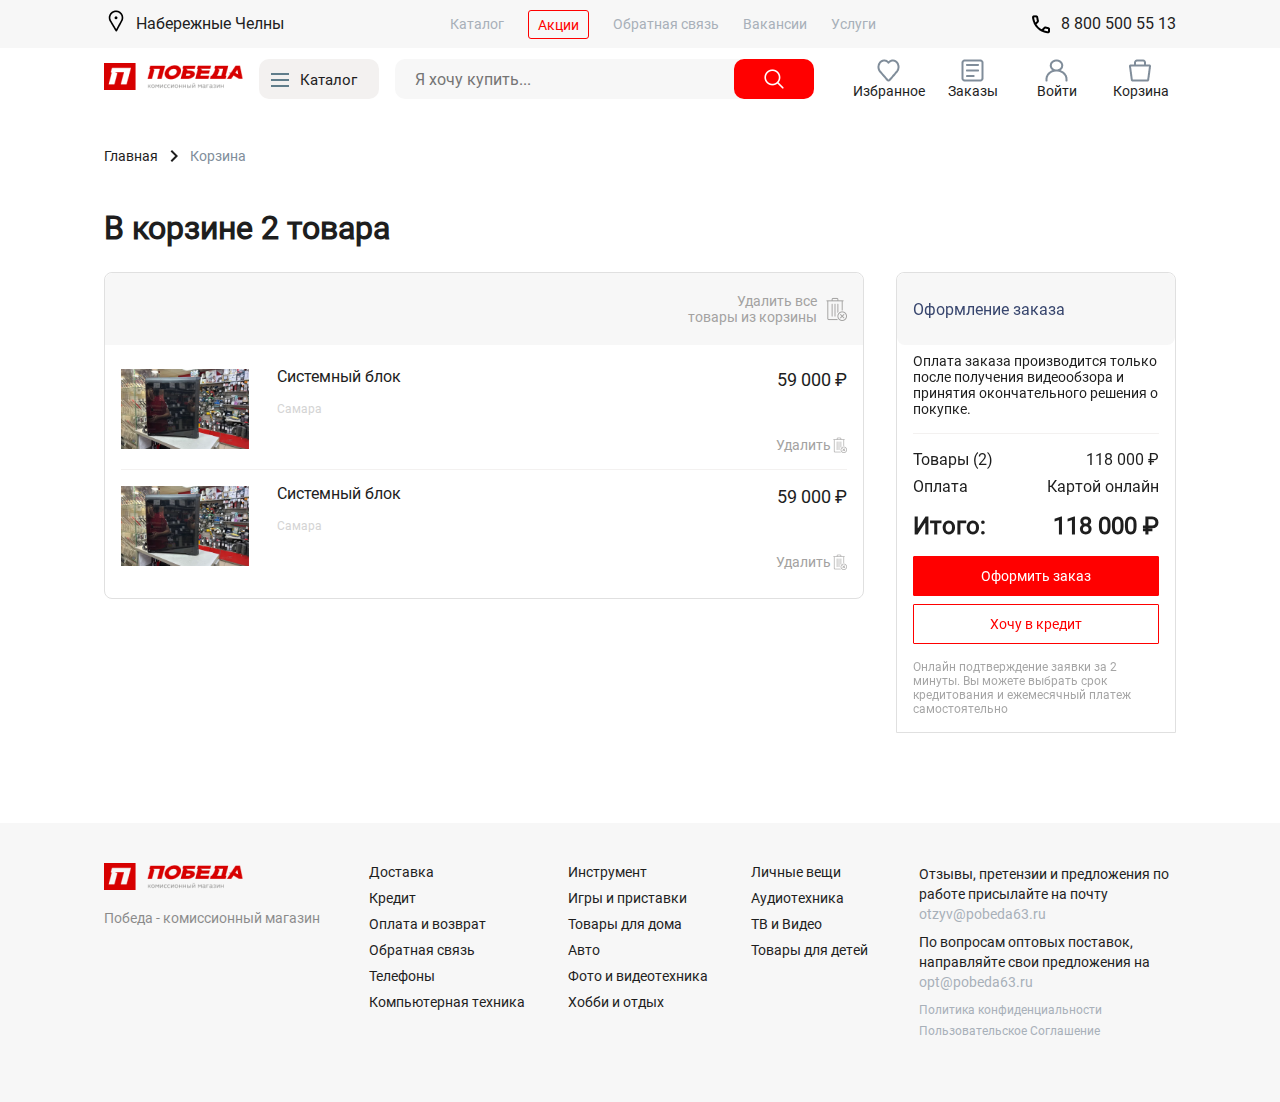
==== html/cart.html @ 64ee3c08 "first commit" ====
<!DOCTYPE html>
<html lang="ru">
  <head>
    <meta charset="UTF-8" />
    <meta name="viewport" content="width=device-width, initial-scale=1.0" />
    <title>Корзина | Победа</title>
    <link rel="shortcut icon" href="../img/icon-main.ico" type="image/x-icon" />
    <link rel="stylesheet" href="../css/main-components.css" />
    <link rel="stylesheet" href="../css/cart.css" />
  </head>
  <body>
    <header class="header">
      <div class="navbar-top">
        <div class="j-container navbar-top-container">
          <div class="navbar-city">
            <div class="navbar-city-icon">
              <i class="ui-icon ui-icon-place"></i>
            </div>
            <div class="navbar-city-content">
              <a>Набережные Челны</a>
            </div>
          </div>
          <div class="nav" style="overflow: hidden">
            <a href="#" class="nav-item">Каталог</a>
            <a href="#" class="nav-item active">Акции</a>
            <a href="#" class="nav-item">Обратная связь</a>
            <a href="#" class="nav-item">Вакансии</a>
            <a href="#" class="nav-item">Услуги</a>
          </div>
          <div class="phone">
            <i class="ui-icon ui-icon-phone"></i>
            <a class="phone-label">8 800 500 55 13</a>
          </div>
        </div>
      </div>
    </header>

    <div class="navbar-catalog" id="navbarCatalog">
      <div class="navbar-catalog-container">
        <div class="j-container">
          <div class="navbar-catalog-content">
            <div class="navbar-catalog-menu">
              <a class="menu-item is-active">
                <i class="ui-icon ui-icon-category-telefony"></i>
                <div class="menu-item-title">Телефоны</div>
              </a>
              <a class="menu-item">
                <i class="ui-icon ui-icon-category-kompyuternaya-tehnika"></i>
                <div class="menu-item-title">Компьютерная техника</div>
              </a>
              <a class="menu-item">
                <i class="ui-icon ui-icon-category-instrument"></i>
                <div class="menu-item-title">Инструмент</div>
              </a>
              <a class="menu-item">
                <i class="ui-icon ui-icon-category-igry-i-pristavki"></i>
                <div class="menu-item-title">Игры и приставки</div>
              </a>
              <a class="menu-item">
                <i class="ui-icon ui-icon-category-tovary-dlya-doma"></i>
                <div class="menu-item-title">Товары для дома</div>
              </a>
              <a class="menu-item">
                <i class="ui-icon ui-icon-category-avto"></i>
                <div class="menu-item-title">Авто</div>
              </a>
              <a class="menu-item">
                <i class="ui-icon ui-icon-category-foto-i-videotehnika"></i>
                <div class="menu-item-title">Фото и видеотехника</div>
              </a>
              <a class="menu-item">
                <i class="ui-icon ui-icon-category-hobbi-i-otdyh"></i>
                <div class="menu-item-title">Хобби и отдых</div>
              </a>
              <a class="menu-item">
                <i class="ui-icon ui-icon-category-lichnye-vecshi"></i>
                <div class="menu-item-title">Личные вещи</div>
              </a>
              <a class="menu-item">
                <i class="ui-icon ui-icon-category-audiotehnika"></i>
                <div class="menu-item-title">Аудиотехника</div>
              </a>
              <a class="menu-item">
                <i class="ui-icon ui-icon-category-tv-i-video"></i>
                <div class="menu-item-title">ТВ и Видео</div>
              </a>
              <a class="menu-item">
                <i class="ui-icon ui-icon-category-tovary-dlya-detei"></i>
                <div class="menu-item-title">Товары для детей</div>
              </a>
            </div>

            <div class="navbar-catalog-categories is-active">
              <div class="subcategories-overlay">
                <div class="subcategories">
                  <div class="categories-item">
                    <a class="categories-item-title">
                      Телефоны
                      <span class="navbar-catalog-count">1 542</span>
                    </a>
                  </div>
                  <div class="subcategories-item">
                    <a class="subcategories-item-title">
                      Сотовые телефоны
                      <span class="navbar-catalog-count">1 045</span>
                    </a>
                  </div>
                  <div class="subcategories-item">
                    <a class="subcategories-item-title">
                      Умные часы и браслеты
                      <span class="navbar-catalog-count">90</span>
                    </a>
                  </div>
                  <div class="subcategories-item">
                    <a class="subcategories-item-title">
                      Наушники для телефонов
                      <span class="navbar-catalog-count">201</span>
                    </a>
                  </div>
                  <div class="subcategories-item">
                    <a class="subcategories-item-title">
                      Телефоны для дома и офиса
                      <span class="navbar-catalog-count">1</span>
                    </a>
                  </div>
                  <div class="subcategories-item">
                    <a class="subcategories-item-title">
                      Рации
                      <span class="navbar-catalog-count">2</span>
                    </a>
                  </div>
                  <div class="subcategories-item">
                    <a class="subcategories-item-title">
                      Зарядные устройства
                      <span class="navbar-catalog-count">163</span>
                    </a>
                  </div>
                  <div class="subcategories-item">
                    <a class="subcategories-item-title">
                      Аксессуары для телефонов
                      <span class="navbar-catalog-count">40</span>
                    </a>
                  </div>
                </div>

                <div class="subcategories">
                  <div class="categories-item">
                    <div class="categories-item-title" title="Часто ищут б/у">
                      Часто ищут
                    </div>
                  </div>
                  <div class="subcategories-item">
                    <a class="subcategories-item-title">
                      Iphone
                      <span class="navbar-catalog-count"></span>
                    </a>
                  </div>
                  <div class="subcategories-item">
                    <a class="subcategories-item-title">
                      Apple watch
                      <span class="navbar-catalog-count"></span>
                    </a>
                  </div>
                  <div class="subcategories-item">
                    <a class="subcategories-item-title">
                      Iphone 13
                      <span class="navbar-catalog-count"></span>
                    </a>
                  </div>
                  <div class="subcategories-item">
                    <a class="subcategories-item-title">
                      Samsung S22
                      <span class="navbar-catalog-count"></span>
                    </a>
                  </div>
                  <div class="subcategories-item">
                    <a class="subcategories-item-title">
                      Samsung S21
                      <span class="navbar-catalog-count"></span>
                    </a>
                  </div>
                  <div class="subcategories-item">
                    <a class="subcategories-item-title">
                      AirPods
                      <span class="navbar-catalog-count"></span>
                    </a>
                  </div>
                </div>

                <div class="subcategories">
                  <div class="categories-item">
                    <div class="categories-item-title" title="Акции б/у">
                      Акции
                    </div>
                  </div>
                  <div class="subcategories-item">
                    <a class="subcategories-item-title"> Iphone SALE </a>
                  </div>
                  <div class="subcategories-item">
                    <a class="subcategories-item-title"> Наушники SALE </a>
                  </div>
                  <div class="subcategories-item">
                    <a class="subcategories-item-title"> Телефоны SALE </a>
                  </div>
                </div>
              </div>
            </div>
            <div class="navbar-catalog-categories">
              <div class="subcategories-overlay">
                <div class="subcategories">
                  <div class="categories-item">
                    <a class="categories-item-title">
                      Компьютерная техника
                      <span class="navbar-catalog-count">280</span>
                    </a>
                  </div>
                  <div class="subcategories-item">
                    <a class="subcategories-item-title">
                      Ноутбуки
                      <span class="navbar-catalog-count">55</span>
                    </a>
                  </div>
                  <div class="subcategories-item">
                    <a class="subcategories-item-title">
                      Системные блоки
                      <span class="navbar-catalog-count">26</span>
                    </a>
                  </div>
                  <div class="subcategories-item">
                    <a class="subcategories-item-title">
                      Мониторы
                      <span class="navbar-catalog-count">38</span>
                    </a>
                  </div>
                  <div class="subcategories-item">
                    <a class="subcategories-item-title">
                      Компьютерные мыши
                      <span class="navbar-catalog-count">20</span>
                    </a>
                  </div>
                  <div class="subcategories-item">
                    <a class="subcategories-item-title">
                      Клавиатуры
                      <span class="navbar-catalog-count">2</span>
                    </a>
                  </div>
                  <div class="subcategories-item">
                    <a class="subcategories-item-title">
                      Компьютерные гарнитуры и наушники
                      <span class="navbar-catalog-count">32</span>
                    </a>
                  </div>
                  <div class="subcategories-item">
                    <a class="subcategories-item-title">
                      Web-камеры
                      <span class="navbar-catalog-count">6</span>
                    </a>
                  </div>
                  <div class="subcategories-item">
                    <a class="subcategories-item-title">
                      Планшетные пк
                      <span class="navbar-catalog-count">32</span>
                    </a>
                  </div>
                  <div class="subcategories-item">
                    <a class="subcategories-item-title">
                      Принтеры и МФУ
                      <span class="navbar-catalog-count">3</span>
                    </a>
                  </div>
                  <div class="subcategories-item">
                    <a class="subcategories-item-title">
                      Роутеры и модемы
                      <span class="navbar-catalog-count">18</span>
                    </a>
                  </div>
                  <div class="subcategories-item">
                    <a class="subcategories-item-title">
                      Жесткие диски
                      <span class="navbar-catalog-count">12</span>
                    </a>
                  </div>
                  <div class="subcategories-item">
                    <a class="subcategories-item-title">
                      Прочая оргтехника
                      <span class="navbar-catalog-count">4</span>
                    </a>
                  </div>
                  <div class="subcategories-item">
                    <a class="subcategories-item-title">
                      Аксессуары для компьютеров
                      <span class="navbar-catalog-count">32</span>
                    </a>
                  </div>
                </div>

                <div class="subcategories">
                  <div class="categories-item">
                    <div class="categories-item-title" title="Часто ищут б/у">
                      Часто ищут
                    </div>
                  </div>
                  <div class="subcategories-item">
                    <a class="subcategories-item-title">
                      Наушники
                      <span class="navbar-catalog-count"></span>
                    </a>
                  </div>
                  <div class="subcategories-item">
                    <a class="subcategories-item-title">
                      Ноутбук
                      <span class="navbar-catalog-count"></span>
                    </a>
                  </div>
                  <div class="subcategories-item">
                    <a class="subcategories-item-title">
                      Монитор
                      <span class="navbar-catalog-count"></span>
                    </a>
                  </div>
                  <div class="subcategories-item">
                    <a class="subcategories-item-title">
                      Macbook
                      <span class="navbar-catalog-count"></span>
                    </a>
                  </div>
                  <div class="subcategories-item">
                    <a class="subcategories-item-title">
                      Acer
                      <span class="navbar-catalog-count"></span>
                    </a>
                  </div>
                  <div class="subcategories-item">
                    <a class="subcategories-item-title">
                      Жесткий Диск
                      <span class="navbar-catalog-count"></span>
                    </a>
                  </div>
                </div>

                <div class="subcategories">
                  <div class="categories-item">
                    <div class="categories-item-title" title="Акции б/у">
                      Акции
                    </div>
                  </div>
                  <div class="subcategories-item">
                    <a class="subcategories-item-title"> Наушники SALE </a>
                  </div>
                  <div class="subcategories-item">
                    <a class="subcategories-item-title"> Ноутбук SALE </a>
                  </div>
                  <div class="subcategories-item">
                    <a class="subcategories-item-title"> Монитор SALE </a>
                  </div>
                </div>
              </div>
            </div>
            <div class="navbar-catalog-categories">
              <div class="subcategories-overlay">
                <div class="subcategories">
                  <div class="categories-item">
                    <a class="categories-item-title">
                      Инструмент
                      <span class="navbar-catalog-count">656</span>
                    </a>
                  </div>
                  <div class="subcategories-item">
                    <a class="subcategories-item-title">
                      Измерительные инструменты
                      <span class="navbar-catalog-count">39</span>
                    </a>
                  </div>
                  <div class="subcategories-item">
                    <a class="subcategories-item-title">
                      Электроинструмент
                      <span class="navbar-catalog-count">485</span>
                    </a>
                  </div>
                  <div class="subcategories-item">
                    <a class="subcategories-item-title">
                      Ручной инструмент
                      <span class="navbar-catalog-count">64</span>
                    </a>
                  </div>
                  <div class="subcategories-item">
                    <a class="subcategories-item-title">
                      Сварочное оборудование
                      <span class="navbar-catalog-count">34</span>
                    </a>
                  </div>
                  <div class="subcategories-item">
                    <a class="subcategories-item-title">
                      Бензоинструмент
                      <span class="navbar-catalog-count">11</span>
                    </a>
                  </div>
                  <div class="subcategories-item">
                    <a class="subcategories-item-title">
                      Пневмоинструмент
                      <span class="navbar-catalog-count">4</span>
                    </a>
                  </div>
                  <div class="subcategories-item">
                    <a class="subcategories-item-title">
                      Светотехника
                      <span class="navbar-catalog-count">10</span>
                    </a>
                  </div>
                  <div class="subcategories-item">
                    <a class="subcategories-item-title">
                      Техника для сада
                      <span class="navbar-catalog-count">9</span>
                    </a>
                  </div>
                </div>

                <div class="subcategories">
                  <div class="categories-item">
                    <div class="categories-item-title" title="Часто ищут б/у">
                      Часто ищут
                    </div>
                  </div>
                  <div class="subcategories-item">
                    <a class="subcategories-item-title">
                      Перфоратор
                      <span class="navbar-catalog-count"></span>
                    </a>
                  </div>
                  <div class="subcategories-item">
                    <a class="subcategories-item-title">
                      Шуруповерт
                      <span class="navbar-catalog-count"></span>
                    </a>
                  </div>
                  <div class="subcategories-item">
                    <a class="subcategories-item-title">
                      УШМ
                      <span class="navbar-catalog-count"></span>
                    </a>
                  </div>
                  <div class="subcategories-item">
                    <a class="subcategories-item-title">
                      Набор инструментов
                      <span class="navbar-catalog-count"></span>
                    </a>
                  </div>
                  <div class="subcategories-item">
                    <a class="subcategories-item-title">
                      Сварочник
                      <span class="navbar-catalog-count"></span>
                    </a>
                  </div>
                </div>

                <div class="subcategories">
                  <div class="categories-item">
                    <div class="categories-item-title" title="Акции б/у">
                      Акции
                    </div>
                  </div>
                  <div class="subcategories-item">
                    <a class="subcategories-item-title"> Перфоратор SALE </a>
                  </div>
                  <div class="subcategories-item">
                    <a class="subcategories-item-title"> Шуруповерт SALE </a>
                  </div>
                  <div class="subcategories-item">
                    <a class="subcategories-item-title"> УШМ SALE </a>
                  </div>
                </div>
              </div>
            </div>
            <div class="navbar-catalog-categories">
              <div class="subcategories-overlay">
                <div class="subcategories">
                  <div class="categories-item">
                    <a class="categories-item-title">
                      Игры и приставки
                      <span class="navbar-catalog-count">53</span>
                    </a>
                  </div>
                  <div class="subcategories-item">
                    <a class="subcategories-item-title">
                      Игровые приставки
                      <span class="navbar-catalog-count">20</span>
                    </a>
                  </div>
                  <div class="subcategories-item">
                    <a class="subcategories-item-title">
                      Игры для приставок
                      <span class="navbar-catalog-count">15</span>
                    </a>
                  </div>
                  <div class="subcategories-item">
                    <a class="subcategories-item-title">
                      Аксессуары для игровых приставок
                      <span class="navbar-catalog-count">15</span>
                    </a>
                  </div>
                  <div class="subcategories-item">
                    <a class="subcategories-item-title">
                      Настольные игры
                      <span class="navbar-catalog-count">3</span>
                    </a>
                  </div>
                </div>

                <div class="subcategories">
                  <div class="categories-item">
                    <div class="categories-item-title" title="Часто ищут б/у">
                      Часто ищут
                    </div>
                  </div>
                  <div class="subcategories-item">
                    <a class="subcategories-item-title">
                      PS1
                      <span class="navbar-catalog-count"></span>
                    </a>
                  </div>
                  <div class="subcategories-item">
                    <a class="subcategories-item-title">
                      PS2
                      <span class="navbar-catalog-count"></span>
                    </a>
                  </div>
                  <div class="subcategories-item">
                    <a class="subcategories-item-title">
                      PS3
                      <span class="navbar-catalog-count"></span>
                    </a>
                  </div>
                  <div class="subcategories-item">
                    <a class="subcategories-item-title">
                      PS4
                      <span class="navbar-catalog-count"></span>
                    </a>
                  </div>
                  <div class="subcategories-item">
                    <a class="subcategories-item-title">
                      PS5
                      <span class="navbar-catalog-count"></span>
                    </a>
                  </div>
                  <div class="subcategories-item">
                    <a class="subcategories-item-title">
                      Джойстик
                      <span class="navbar-catalog-count"></span>
                    </a>
                  </div>
                </div>
              </div>
            </div>
            <div class="navbar-catalog-categories">
              <div class="subcategories-overlay">
                <div class="subcategories">
                  <div class="categories-item">
                    <a class="categories-item-title">
                      Товары для дома
                      <span class="navbar-catalog-count">316</span>
                    </a>
                  </div>
                  <div class="subcategories-item">
                    <a class="subcategories-item-title">
                      Хозяйственные товары
                      <span class="navbar-catalog-count">2</span>
                    </a>
                  </div>
                  <div class="subcategories-item">
                    <a class="subcategories-item-title">
                      Мультиварки
                      <span class="navbar-catalog-count">15</span>
                    </a>
                  </div>
                  <div class="subcategories-item">
                    <a class="subcategories-item-title">
                      Климатическое оборудование
                      <span class="navbar-catalog-count">24</span>
                    </a>
                  </div>
                  <div class="subcategories-item">
                    <a class="subcategories-item-title">
                      Мебель и интерьер
                      <span class="navbar-catalog-count">6</span>
                    </a>
                  </div>
                  <div class="subcategories-item">
                    <a class="subcategories-item-title">
                      Микроволновые печи
                      <span class="navbar-catalog-count">8</span>
                    </a>
                  </div>
                  <div class="subcategories-item">
                    <a class="subcategories-item-title">
                      Пылесосы
                      <span class="navbar-catalog-count">35</span>
                    </a>
                  </div>
                  <div class="subcategories-item">
                    <a class="subcategories-item-title">
                      Стиральные машины
                      <span class="navbar-catalog-count">1</span>
                    </a>
                  </div>
                  <div class="subcategories-item">
                    <a class="subcategories-item-title">
                      Товары для красоты и здоровья
                      <span class="navbar-catalog-count">12</span>
                    </a>
                  </div>
                  <div class="subcategories-item">
                    <a class="subcategories-item-title">
                      Товары для кухни
                      <span class="navbar-catalog-count">52</span>
                    </a>
                  </div>
                  <div class="subcategories-item">
                    <a class="subcategories-item-title">
                      Утюги и отпариватели
                      <span class="navbar-catalog-count">21</span>
                    </a>
                  </div>
                  <div class="subcategories-item">
                    <a class="subcategories-item-title">
                      Чайники и кофеварки
                      <span class="navbar-catalog-count">32</span>
                    </a>
                  </div>
                  <div class="subcategories-item">
                    <a class="subcategories-item-title">
                      Холодильники и морозильники
                      <span class="navbar-catalog-count">1</span>
                    </a>
                  </div>
                  <div class="subcategories-item">
                    <a class="subcategories-item-title">
                      Швейные машины
                      <span class="navbar-catalog-count">3</span>
                    </a>
                  </div>
                  <div class="subcategories-item">
                    <a class="subcategories-item-title">
                      Бритвы и машинки для стрижки
                      <span class="navbar-catalog-count">29</span>
                    </a>
                  </div>
                  <div class="subcategories-item">
                    <a class="subcategories-item-title">
                      Фены и плойки
                      <span class="navbar-catalog-count">24</span>
                    </a>
                  </div>
                  <div class="subcategories-item">
                    <a class="subcategories-item-title">
                      Весы
                      <span class="navbar-catalog-count">30</span>
                    </a>
                  </div>
                  <div class="subcategories-item">
                    <a class="subcategories-item-title">
                      Электрические плиты
                      <span class="navbar-catalog-count">7</span>
                    </a>
                  </div>
                </div>

                <div class="subcategories">
                  <div class="categories-item">
                    <div class="categories-item-title" title="Часто ищут б/у">
                      Часто ищут
                    </div>
                  </div>
                  <div class="subcategories-item">
                    <a class="subcategories-item-title">
                      Микроволновка
                      <span class="navbar-catalog-count"></span>
                    </a>
                  </div>
                  <div class="subcategories-item">
                    <a class="subcategories-item-title">
                      Мультиварка
                      <span class="navbar-catalog-count"></span>
                    </a>
                  </div>
                  <div class="subcategories-item">
                    <a class="subcategories-item-title">
                      Фен
                      <span class="navbar-catalog-count"></span>
                    </a>
                  </div>
                  <div class="subcategories-item">
                    <a class="subcategories-item-title">
                      Пароварка
                      <span class="navbar-catalog-count"></span>
                    </a>
                  </div>
                  <div class="subcategories-item">
                    <a class="subcategories-item-title">
                      Обогреватель
                      <span class="navbar-catalog-count"></span>
                    </a>
                  </div>
                  <div class="subcategories-item">
                    <a class="subcategories-item-title">
                      Робот пылесос
                      <span class="navbar-catalog-count"></span>
                    </a>
                  </div>
                </div>
              </div>
            </div>
            <div class="navbar-catalog-categories">
              <div class="subcategories-overlay">
                <div class="subcategories">
                  <div class="categories-item">
                    <a class="categories-item-title">
                      Авто
                      <span class="navbar-catalog-count">135</span>
                    </a>
                  </div>
                  <div class="subcategories-item">
                    <a class="subcategories-item-title">
                      Мойки высокого давления
                      <span class="navbar-catalog-count">2</span>
                    </a>
                  </div>
                  <div class="subcategories-item">
                    <a class="subcategories-item-title">
                      Насосы и компрессоры
                      <span class="navbar-catalog-count">2</span>
                    </a>
                  </div>
                  <div class="subcategories-item">
                    <a class="subcategories-item-title">
                      Автомагнитолы
                      <span class="navbar-catalog-count">29</span>
                    </a>
                  </div>
                  <div class="subcategories-item">
                    <a class="subcategories-item-title">
                      Автомобильные аксессуары и комплектующие
                      <span class="navbar-catalog-count">23</span>
                    </a>
                  </div>
                  <div class="subcategories-item">
                    <a class="subcategories-item-title">
                      Автомобильные колонки
                      <span class="navbar-catalog-count">32</span>
                    </a>
                  </div>
                  <div class="subcategories-item">
                    <a class="subcategories-item-title">
                      Автомобильные сабвуферы
                      <span class="navbar-catalog-count">3</span>
                    </a>
                  </div>
                  <div class="subcategories-item">
                    <a class="subcategories-item-title">
                      Автомобильные усилители
                      <span class="navbar-catalog-count">18</span>
                    </a>
                  </div>
                  <div class="subcategories-item">
                    <a class="subcategories-item-title">
                      Парктроники и сигнализация
                      <span class="navbar-catalog-count">3</span>
                    </a>
                  </div>
                  <div class="subcategories-item">
                    <a class="subcategories-item-title">
                      Видеорегистраторы
                      <span class="navbar-catalog-count">18</span>
                    </a>
                  </div>
                  <div class="subcategories-item">
                    <a class="subcategories-item-title">
                      Навигаторы
                      <span class="navbar-catalog-count">3</span>
                    </a>
                  </div>
                  <div class="subcategories-item">
                    <a class="subcategories-item-title">
                      Шины и диски
                      <span class="navbar-catalog-count">2</span>
                    </a>
                  </div>
                </div>

                <div class="subcategories">
                  <div class="categories-item">
                    <div class="categories-item-title" title="Часто ищут б/у">
                      Часто ищут
                    </div>
                  </div>
                  <div class="subcategories-item">
                    <a class="subcategories-item-title">
                      Навигатор
                      <span class="navbar-catalog-count"></span>
                    </a>
                  </div>
                  <div class="subcategories-item">
                    <a class="subcategories-item-title">
                      Антирадар
                      <span class="navbar-catalog-count"></span>
                    </a>
                  </div>
                  <div class="subcategories-item">
                    <a class="subcategories-item-title">
                      Аптечка
                      <span class="navbar-catalog-count"></span>
                    </a>
                  </div>
                  <div class="subcategories-item">
                    <a class="subcategories-item-title">
                      Сигнализация
                      <span class="navbar-catalog-count"></span>
                    </a>
                  </div>
                </div>
              </div>
            </div>
            <div class="navbar-catalog-categories">
              <div class="subcategories-overlay">
                <div class="subcategories">
                  <div class="categories-item">
                    <a class="categories-item-title">
                      Фото и видеотехника
                      <span class="navbar-catalog-count">20</span>
                    </a>
                  </div>
                  <div class="subcategories-item">
                    <a class="subcategories-item-title">
                      Фотоаппараты
                      <span class="navbar-catalog-count">10</span>
                    </a>
                  </div>
                  <div class="subcategories-item">
                    <a class="subcategories-item-title">
                      Видеокамеры
                      <span class="navbar-catalog-count">9</span>
                    </a>
                  </div>
                  <div class="subcategories-item">
                    <a class="subcategories-item-title">
                      Аксессуары для фото и видеокамер
                      <span class="navbar-catalog-count">1</span>
                    </a>
                  </div>
                </div>

                <div class="subcategories">
                  <div class="categories-item">
                    <div class="categories-item-title" title="Часто ищут б/у">
                      Часто ищут
                    </div>
                  </div>
                  <div class="subcategories-item">
                    <a class="subcategories-item-title">
                      Штатив
                      <span class="navbar-catalog-count"></span>
                    </a>
                  </div>
                  <div class="subcategories-item">
                    <a class="subcategories-item-title">
                      Вспышка
                      <span class="navbar-catalog-count"></span>
                    </a>
                  </div>
                  <div class="subcategories-item">
                    <a class="subcategories-item-title">
                      Объектив
                      <span class="navbar-catalog-count"></span>
                    </a>
                  </div>
                </div>
              </div>
            </div>
            <div class="navbar-catalog-categories">
              <div class="subcategories-overlay">
                <div class="subcategories">
                  <div class="categories-item">
                    <a class="categories-item-title">
                      Хобби и отдых
                      <span class="navbar-catalog-count">62</span>
                    </a>
                  </div>
                  <div class="subcategories-item">
                    <a class="subcategories-item-title">
                      Зимний спортивный инвентарь
                      <span class="navbar-catalog-count">1</span>
                    </a>
                  </div>
                  <div class="subcategories-item">
                    <a class="subcategories-item-title">
                      Металлоискатели
                      <span class="navbar-catalog-count">8</span>
                    </a>
                  </div>
                  <div class="subcategories-item">
                    <a class="subcategories-item-title">
                      Бинокли и оптика
                      <span class="navbar-catalog-count">6</span>
                    </a>
                  </div>
                  <div class="subcategories-item">
                    <a class="subcategories-item-title">
                      Водный инвентарь
                      <span class="navbar-catalog-count">11</span>
                    </a>
                  </div>
                  <div class="subcategories-item">
                    <a class="subcategories-item-title">
                      Тату-машинки
                      <span class="navbar-catalog-count">4</span>
                    </a>
                  </div>
                  <div class="subcategories-item">
                    <a class="subcategories-item-title">
                      Велосипеды и самокаты
                      <span class="navbar-catalog-count">8</span>
                    </a>
                  </div>
                  <div class="subcategories-item">
                    <a class="subcategories-item-title">
                      Пневматика и электрошокеры
                      <span class="navbar-catalog-count">10</span>
                    </a>
                  </div>
                  <div class="subcategories-item">
                    <a class="subcategories-item-title">
                      Тренажеры
                      <span class="navbar-catalog-count">1</span>
                    </a>
                  </div>
                  <div class="subcategories-item">
                    <a class="subcategories-item-title">
                      Роликовые и ледовые коньки
                      <span class="navbar-catalog-count">1</span>
                    </a>
                  </div>
                  <div class="subcategories-item">
                    <a class="subcategories-item-title">
                      Туризм
                      <span class="navbar-catalog-count">12</span>
                    </a>
                  </div>
                </div>

                <div class="subcategories">
                  <div class="categories-item">
                    <div class="categories-item-title" title="Часто ищут б/у">
                      Часто ищут
                    </div>
                  </div>
                  <div class="subcategories-item">
                    <a class="subcategories-item-title">
                      Велосипеды
                      <span class="navbar-catalog-count"></span>
                    </a>
                  </div>
                  <div class="subcategories-item">
                    <a class="subcategories-item-title">
                      Самокат
                      <span class="navbar-catalog-count"></span>
                    </a>
                  </div>
                  <div class="subcategories-item">
                    <a class="subcategories-item-title">
                      Удочки
                      <span class="navbar-catalog-count"></span>
                    </a>
                  </div>
                  <div class="subcategories-item">
                    <a class="subcategories-item-title">
                      Гантели
                      <span class="navbar-catalog-count"></span>
                    </a>
                  </div>
                  <div class="subcategories-item">
                    <a class="subcategories-item-title">
                      Боксерские перчатки
                      <span class="navbar-catalog-count"></span>
                    </a>
                  </div>
                  <div class="subcategories-item">
                    <a class="subcategories-item-title">
                      Для сноуборда
                      <span class="navbar-catalog-count"></span>
                    </a>
                  </div>
                </div>

                <div class="subcategories">
                  <div class="categories-item">
                    <div class="categories-item-title" title="Акции б/у">
                      Акции
                    </div>
                  </div>
                  <div class="subcategories-item">
                    <a class="subcategories-item-title"> Велосипеды SALE </a>
                  </div>
                  <div class="subcategories-item">
                    <a class="subcategories-item-title"> Самокат SALE </a>
                  </div>
                </div>
              </div>
            </div>
            <div class="navbar-catalog-categories">
              <div class="subcategories-overlay">
                <div class="subcategories">
                  <div class="categories-item">
                    <a class="categories-item-title">
                      Личные вещи
                      <span class="navbar-catalog-count">27</span>
                    </a>
                  </div>
                  <div class="subcategories-item">
                    <a class="subcategories-item-title">
                      Канцтовары
                      <span class="navbar-catalog-count">3</span>
                    </a>
                  </div>
                  <div class="subcategories-item">
                    <a class="subcategories-item-title">
                      Часы
                      <span class="navbar-catalog-count">22</span>
                    </a>
                  </div>
                  <div class="subcategories-item">
                    <a class="subcategories-item-title">
                      Кошельки и сумки
                      <span class="navbar-catalog-count">2</span>
                    </a>
                  </div>
                </div>

                <div class="subcategories">
                  <div class="categories-item">
                    <div class="categories-item-title" title="Часто ищут б/у">
                      Часто ищут
                    </div>
                  </div>
                  <div class="subcategories-item">
                    <a class="subcategories-item-title">
                      Часы
                      <span class="navbar-catalog-count"></span>
                    </a>
                  </div>
                  <div class="subcategories-item">
                    <a class="subcategories-item-title">
                      Tissot
                      <span class="navbar-catalog-count"></span>
                    </a>
                  </div>
                  <div class="subcategories-item">
                    <a class="subcategories-item-title">
                      Casio
                      <span class="navbar-catalog-count"></span>
                    </a>
                  </div>
                  <div class="subcategories-item">
                    <a class="subcategories-item-title">
                      Шуба
                      <span class="navbar-catalog-count"></span>
                    </a>
                  </div>
                  <div class="subcategories-item">
                    <a class="subcategories-item-title">
                      Коллекционные фигурки
                      <span class="navbar-catalog-count"></span>
                    </a>
                  </div>
                </div>

                <div class="subcategories">
                  <div class="categories-item">
                    <div class="categories-item-title" title="Акции б/у">
                      Акции
                    </div>
                  </div>
                  <div class="subcategories-item">
                    <a class="subcategories-item-title"> Часы SALE </a>
                  </div>
                </div>
              </div>
            </div>
            <div class="navbar-catalog-categories">
              <div class="subcategories-overlay">
                <div class="subcategories">
                  <div class="categories-item">
                    <a class="categories-item-title">
                      Аудиотехника
                      <span class="navbar-catalog-count">110</span>
                    </a>
                  </div>
                  <div class="subcategories-item">
                    <a class="subcategories-item-title">
                      Музыкальные инструменты
                      <span class="navbar-catalog-count">11</span>
                    </a>
                  </div>
                  <div class="subcategories-item">
                    <a class="subcategories-item-title">
                      MP3 плееры
                      <span class="navbar-catalog-count">1</span>
                    </a>
                  </div>
                  <div class="subcategories-item">
                    <a class="subcategories-item-title">
                      Колонки
                      <span class="navbar-catalog-count">95</span>
                    </a>
                  </div>
                  <div class="subcategories-item">
                    <a class="subcategories-item-title">
                      Домашние кинотеатры
                      <span class="navbar-catalog-count">2</span>
                    </a>
                  </div>
                  <div class="subcategories-item">
                    <a class="subcategories-item-title">
                      Музыкальные центры
                      <span class="navbar-catalog-count">1</span>
                    </a>
                  </div>
                </div>

                <div class="subcategories">
                  <div class="categories-item">
                    <div class="categories-item-title" title="Часто ищут б/у">
                      Часто ищут
                    </div>
                  </div>
                  <div class="subcategories-item">
                    <a class="subcategories-item-title">
                      Колонка JBL
                      <span class="navbar-catalog-count"></span>
                    </a>
                  </div>
                  <div class="subcategories-item">
                    <a class="subcategories-item-title">
                      Яндекс станция
                      <span class="navbar-catalog-count"></span>
                    </a>
                  </div>
                  <div class="subcategories-item">
                    <a class="subcategories-item-title">
                      Домашний кинотеатр
                      <span class="navbar-catalog-count"></span>
                    </a>
                  </div>
                </div>
              </div>
            </div>
            <div class="navbar-catalog-categories">
              <div class="subcategories-overlay">
                <div class="subcategories">
                  <div class="categories-item">
                    <a class="categories-item-title">
                      ТВ и Видео
                      <span class="navbar-catalog-count">147</span>
                    </a>
                  </div>
                  <div class="subcategories-item">
                    <a class="subcategories-item-title">
                      Телевизоры
                      <span class="navbar-catalog-count">110</span>
                    </a>
                  </div>
                  <div class="subcategories-item">
                    <a class="subcategories-item-title">
                      Видео
                      <span class="navbar-catalog-count">1</span>
                    </a>
                  </div>
                  <div class="subcategories-item">
                    <a class="subcategories-item-title">
                      Проекторы
                      <span class="navbar-catalog-count">1</span>
                    </a>
                  </div>
                  <div class="subcategories-item">
                    <a class="subcategories-item-title">
                      Цифровое телевидение
                      <span class="navbar-catalog-count">11</span>
                    </a>
                  </div>
                  <div class="subcategories-item">
                    <a class="subcategories-item-title">
                      Аксессуары для ТВ и видео
                      <span class="navbar-catalog-count">24</span>
                    </a>
                  </div>
                </div>

                <div class="subcategories">
                  <div class="categories-item">
                    <div class="categories-item-title" title="Часто ищут б/у">
                      Часто ищут
                    </div>
                  </div>
                  <div class="subcategories-item">
                    <a class="subcategories-item-title">
                      Телевизор
                      <span class="navbar-catalog-count"></span>
                    </a>
                  </div>
                  <div class="subcategories-item">
                    <a class="subcategories-item-title">
                      Тв Samsung
                      <span class="navbar-catalog-count"></span>
                    </a>
                  </div>
                  <div class="subcategories-item">
                    <a class="subcategories-item-title">
                      Тв Dexp
                      <span class="navbar-catalog-count"></span>
                    </a>
                  </div>
                  <div class="subcategories-item">
                    <a class="subcategories-item-title">
                      Тв LG
                      <span class="navbar-catalog-count"></span>
                    </a>
                  </div>
                  <div class="subcategories-item">
                    <a class="subcategories-item-title">
                      Кронштейн для ТВ
                      <span class="navbar-catalog-count"></span>
                    </a>
                  </div>
                  <div class="subcategories-item">
                    <a class="subcategories-item-title">
                      Тв приставки
                      <span class="navbar-catalog-count"></span>
                    </a>
                  </div>
                </div>

                <div class="subcategories">
                  <div class="categories-item">
                    <div class="categories-item-title" title="Акции б/у">
                      Акции
                    </div>
                  </div>
                  <div class="subcategories-item">
                    <a class="subcategories-item-title"> Телевизор SALE </a>
                  </div>
                </div>
              </div>
            </div>
            <div class="navbar-catalog-categories">
              <div class="subcategories-overlay">
                <div class="subcategories">
                  <div class="categories-item">
                    <a class="categories-item-title">
                      Товары для детей
                      <span class="navbar-catalog-count">3</span>
                    </a>
                  </div>
                  <div class="subcategories-item">
                    <a class="subcategories-item-title">
                      Детские автокресла
                      <span class="navbar-catalog-count">2</span>
                    </a>
                  </div>
                  <div class="subcategories-item">
                    <a class="subcategories-item-title">
                      Детские игрушки
                      <span class="navbar-catalog-count">1</span>
                    </a>
                  </div>
                </div>

                <div class="subcategories">
                  <div class="categories-item">
                    <div class="categories-item-title" title="Часто ищут б/у">
                      Часто ищут
                    </div>
                  </div>
                  <div class="subcategories-item">
                    <a class="subcategories-item-title">
                      Автокресла
                      <span class="navbar-catalog-count"></span>
                    </a>
                  </div>
                  <div class="subcategories-item">
                    <a class="subcategories-item-title">
                      Коляски
                      <span class="navbar-catalog-count"></span>
                    </a>
                  </div>
                </div>
              </div>
            </div>
          </div>
        </div>
      </div>
      <div class="navbar-catalog-overlay" id="navbar-catalog-overlay"></div>
    </div>
    <div class="navbar" style="top: -20px" id="navbar">
      <div class="j-container navbar-container">
        <a href="../html/index.html"
          ><span data-svg="logo" class="navbar-logo"></span
        ></a>
        <div class="navbar-catalog-button" id="navbarButton">
          <i class="ui-icon ui-icon-catalog"></i>
          <div class="navbar-catalog-button-label">Каталог</div>
        </div>
        <div class="elastic-search">
          <form class="elastic-search-wrapper" autocomplete="off">
            <input
              class="elastic-search-input"
              type="text"
              value=""
              placeholder="Я хочу купить..."
            />
            <div class="elastic-search-clear"></div>
          </form>
          <button class="elastic-search-button" aria-label="Поиск">
            <i class="ui-icon ui-icon-search"></i>
          </button>
        </div>
        <div class="nav">
          <div class="nav-item">
            <i class="ui-icon ui-icon-like"></i>
            <div class="nav-item-label">Избранное</div>
          </div>
          <div class="nav-item">
            <i class="ui-icon ui-icon-inventory"></i>
            <div class="nav-item-label">Заказы</div>
          </div>
          <div class="nav-item">
            <i class="ui-icon ui-icon-person"></i>
            <div class="nav-item-label">Войти</div>
          </div>
          <a href="../html/cart.html">
            <div class="nav-item">
              <i class="ui-icon ui-icon-cart"></i>
              <div class="nav-item-label">Корзина</div>
            </div>
          </a>
        </div>
      </div>
    </div>
    <main class="main">
      <div class="main-wrapper">
        <div class="app">
          <div class="j-container">
            <div class="breadcrumbs">
              <span>
                <a
                  class="breadcrumbs-crumb breadcrumbs-crumb-previus"
                  href="../html/index.html"
                >
                  <span>Главная</span>
                </a>
              </span>
              <i class="ui-icon ui-icon-arrow-angleright"></i>
              <span>
                <a class="breadcrumbs-crumb breadcrumbs-crumb-current">
                  <span>Корзина</span>
                </a>
              </span>
            </div>
          </div>
          <div class="j-container app-content">
            <div class="page-cart">
              <div class="cart-header">В корзине 2 товара</div>
              <div class="cart-container">
                <div class="cart-content">
                  <div class="cart-list">
                    <div class="cart-list--title">
                      <button class="cart-list--title-action">
                        Удалить все товары из корзины<i
                          class="ui-icon ui-icon-all-delete"
                        ></i>
                      </button>
                    </div>
                    <div class="cart-list--content">
                      <div class="cart-card">
                        <div class="cart-card--content">
                          <div class="cart-card--image">
                            <a href="../html/product.html"
                              ><img src="../img/product_photo_1.webp" alt=""
                            /></a>
                          </div>
                          <div class="cart-card--info">
                            <a href="../html/product.html"
                              ><div class="cart-card--title">
                                Системный блок
                              </div></a
                            >
                            <div class="cart-card--label">Самара</div>
                            <div class="cart-card--amount">59 000 ₽</div>
                          </div>
                          <div class="cart-card--actions">
                            <div class="abyss"></div>
                            <button class="cart-card--remove">
                              Удалить<i class="ui-icon ui-icon-delete"></i>
                            </button>
                          </div>
                        </div>
                      </div>
                      <div class="cart-card">
                        <div class="cart-card--content">
                          <div class="cart-card--image">
                            <a href="../html/product.html"
                              ><img src="../img/product_photo_1.webp" alt=""
                            /></a>
                          </div>
                          <div class="cart-card--info">
                            <a href="../html/product.html"
                              ><div class="cart-card--title">
                                Системный блок
                              </div></a
                            >
                            <div class="cart-card--label">Самара</div>
                            <div class="cart-card--amount">59 000 ₽</div>
                          </div>
                          <div class="cart-card--actions">
                            <div class="abyss"></div>
                            <button class="cart-card--remove">
                              Удалить<i class="ui-icon ui-icon-delete"></i>
                            </button>
                          </div>
                        </div>
                      </div>
                    </div>
                  </div>
                </div>
                <div class="cart-order">
                  <div class="cart-order--title">Оформление заказа</div>
                  <div class="cart-order--content">
                    <div class="cart-order--label">
                      Оплата заказа производится только после получения
                      видеообзора и принятия окончательного решения о покупке.
                    </div>
                    <div class="cart-order--info">
                      <div class="cart-order--info-item">
                        <div class="cart-order--cards-count">Товары (2)</div>
                        <div class="cart-order--cards-amount">118 000 ₽</div>
                      </div>
                      <div class="cart-order--info-item">
                        <div class="cart-order--payment-label">Оплата</div>
                        <div class="cart-order--payment-amount">
                          Картой онлайн
                        </div>
                      </div>
                    </div>
                    <div class="cart-order--amount">
                      <div class="cart-order--amount-label">Итого:</div>
                      <div class="cart-order--amount-value">118 000 ₽</div>
                    </div>
                    <div class="cart-order--actions">
                      <button
                        class="j-button main"
                        onclick="document.location='../html/order.html'"
                      >
                        Оформить заказ</button
                      ><button class="j-button transparent">
                        Хочу в кредит
                      </button>
                    </div>
                    <div class="cart-order--description">
                      Онлайн подтверждение заявки за 2 минуты. Вы можете выбрать
                      срок кредитования и ежемесячный платеж самостоятельно
                    </div>
                  </div>
                </div>
              </div>
            </div>
          </div>
        </div>
      </div>
    </main>
    <footer class="footer">
      <div class="j-container footer-container">
        <div class="footer-logo">
          <span data-svg="logo" class="footer-logo-icon"></span>
          <div class="footer-logo-label">Победа - комиссионный магазин</div>
        </div>
        <div class="footer-categories">
          <a href="#" class="footer-categories-item">Доставка</a>
          <a href="#" class="footer-categories-item">Кредит</a>
          <a href="#" class="footer-categories-item">Оплата и возврат</a>
          <a href="#" class="footer-categories-item">Обратная связь</a>
          <a href="#" class="footer-categories-item">Телефоны</a>
          <a href="#" class="footer-categories-item">Компьютерная техника</a>
          <a href="#" class="footer-categories-item">Инструмент</a>
          <a href="#" class="footer-categories-item">Игры и приставки</a>
          <a href="#" class="footer-categories-item">Товары для дома</a>
          <a href="#" class="footer-categories-item">Авто</a>
          <a href="#" class="footer-categories-item">Фото и видеотехника</a>
          <a href="#" class="footer-categories-item">Хобби и отдых</a>
          <a href="#" class="footer-categories-item">Личные вещи</a>
          <a href="#" class="footer-categories-item">Аудиотехника</a>
          <a href="#" class="footer-categories-item">ТВ и Видео</a>
          <a href="#" class="footer-categories-item">Товары для детей</a>
        </div>
        <div class="footer-contacts">
          <div class="footer-contacts-email">
            Отзывы, претензии и предложения по работе присылайте на почту
            <a href="mailto:otzyv@pobeda63.ru">otzyv@pobeda63.ru</a>
          </div>
          <div class="footer-contacts-email">
            По вопросам оптовых поставок, направляйте свои предложения на
            <a href="mailto:opt@pobeda63.ru">opt@pobeda63.ru</a>
          </div>
          <a href="#" class="footer-contacts-item"
            >Политика конфиденциальности</a
          >
          <a href="#" class="footer-contacts-item"
            >Пользовательское Соглашение</a
          >
        </div>
      </div>
    </footer>
    <script src="../js/main-components.js"></script>
  </body>
</html>
---- css/main-components.css ----
html {
  scroll-behavior: smooth;
}
@font-face {
  font-family: "Roboto";
  src: url("/fonts/Roboto-Regular.ttf") format("truetype");
  font-style: normal;
  font-weight: normal;
}
body {
  font-size: 15px;
  position: relative;
  min-height: 100vh;
  color: #1e1e1e;
  display: flex;
  flex-direction: column;
  overflow-y: scroll;
}
* {
  font-family: var(--font-main);
  padding: 0;
  margin: 0;
  outline: none;
  box-sizing: border-box;
  text-decoration: none;
}
:root {
  --swiper-theme-color: #007aff;
}
:root {
  --shadow-xl: 0px 1px 3px rgba(0, 0, 0, 0.11), 0px 6px 14px rgba(0, 0, 0, 0.13);
  --shadow-lg: 0px 1px 2px rgba(0, 0, 0, 0.11), 0px 3px 7px rgba(0, 0, 0, 0.13);
  --shadow-md: 0px 0px 4px rgba(0, 0, 0, 0.4), 0px 4px 32px rgba(0, 0, 0, 0.16);
  --shadow-sm: 0px 2px 4px rgba(0, 0, 0, 0.1);
  --shadow-xs: 0px 1px 2px rgba(0, 0, 0, 0.25);
}
:root {
  --font-main: "Roboto", sans-serif;
  --font-second: -apple-system, BlinkMacSystemFont, "Segoe UI", "Oxygen",
    "Ubuntu", "Cantarell", "Fira Sans", "Droid Sans", "Helvetica Neue",
    sans-serif;
  --text-xl: 400 32px/40px var(--font-main);
  --text-lg: 400 24px/32px var(--font-main);
  --text-md: 400 16px/24px var(--font-main);
  --text-sm: 400 14px/20px var(--font-main);
  --text-xs: 400 12px/16px var(--font-main);
  --text-xl-7: 700 32px/40px var(--font-main);
  --text-lg-7: 700 24px/32px var(--font-main);
  --text-md-7: 700 16px/24px var(--font-main);
  --text-sm-7: 700 14px/20px var(--font-main);
  --text-xs-7: 700 12px/16px var(--font-main);
}
:root {
  --color-aBlue: #38466e;
  --color-blue: #2f80ed;
  --color-red: #ff0000;
  --color-redDark: #d9000c;
  --color-black: #1e1e1e;
  --color-cyanBlue: #808d9a;
  --color-shadeOrange: #f3f1f0;
  --color-bugle: #f7f7f7;
  --color-shadeBlue: #f7f9ff;
  --color-white: #ffffff;
  --color-shadeGray: #d4d4d4;
  --color-shadeBrown: #a8b0b9;
  --color-gray: #a3a2a1;
  --color-blue-light: #2f80ed;
  --color-green: #27ae60;
  --color-pallete-red: hsl(0, 100%, 50%);
  --color-pallete-blue: hsl(214, 84%, 50%);
  --color-pallete-yellow: hsl(52, 100%, 50%);
  --color-pallete-orange: hsl(36, 100%, 50%);
  --color-pallete-green: hsl(136, 50%, 50%);
  --color-pallete-violet: hsl(276, 70%, 50%);
  --color-pallete-cyan: hsl(187, 77%, 50%);
  --color-pallete-white: hsl(0, 0%, 100%);
  --color-pallete-black: hsl(17, 2%, 10%);
}
html {
  height: 100%;
}
a {
  display: inline-block;
  color: inherit;
  cursor: pointer;
  text-decoration: none;
}
div {
  display: block;
}
.j-container {
  max-width: 1440px;
  width: 100%;
  box-sizing: border-box;
  margin: 0 auto;
  padding-left: 104px;
  padding-right: 104px;
  transition: all 0.3s ease-in-out;
}
.ui-icon {
  font-weight: normal;
  font-variant: normal;
  text-transform: none;
  line-height: 1;
  flex-shrink: 0;
  display: inline-flex;
  width: 24px;
  height: 24px;
  background-repeat: no-repeat;
}

/*HEADER*/
header {
  display: block;
}
header.header {
  top: 0;
  left: 0;
  width: 100%;
  background: #fff;
  z-index: 100;
}
.navbar-top {
  height: 48px;
  background: var(--color-bugle);
}
.navbar-top-container {
  height: 100%;
  display: flex;
  align-items: center;
  white-space: nowrap;
}
.navbar-top .navbar-city {
  font: var(--text-md);
  color: var(--color-black);
  display: flex;
  align-items: center;
  margin-right: 12px;
}
.navbar-top .navbar-city-icon {
  margin-right: 8px;
}
.ui-icon-place {
  background-image: url("../img/icon-town.png");
}
.navbar-top .navbar-city-content {
  display: flex;
  align-items: center;
}
.navbar-top .nav {
  display: flex;
  align-items: center;
  justify-content: center;
  margin: 0 auto;
}
.navbar-top .nav-item {
  font: var(--text-sm);
  color: var(--color-shadeBrown);
  text-decoration: none;
  white-space: nowrap;
  display: block;
  transition: 0.2s all ease-in-out;
}
.navbar-top .nav-item.active {
  color: red;
  border: 1px solid red;
  padding: 4px 9px 3px;
  border-radius: 3px;
}
.navbar-top .nav-item:hover {
  color: red;
}
.navbar-top .nav-item.active:hover {
  color: white;
  background-color: red;
}
.navbar-top .nav-item:not(:last-child) {
  margin-right: 24px;
}
.navbar-top .phone {
  display: flex;
  align-items: center;
  font: var(--text-md);
  color: var(--color-black);
}
.navbar-top .phone .ui-icon-phone {
  margin-right: 8px;
  background-image: url("../img/icon-phone.png");
}

/*NAVBAR_CATALOG*/
.navbar-catalog {
  --offset-top: 118px;
  opacity: 0;
  pointer-events: none;
  position: absolute;
  transition: 0.2s all ease-in-out;
  top: var(--offset-top);
  width: 100%;
  left: 0;
  z-index: 99;
  bottom: 0;
}
.navbar-catalog.is-active {
  opacity: 1;
  pointer-events: auto;
}
.navbar-catalog-container {
  background: #f7f7f7;
  position: relative;
  z-index: 1;
  overflow-x: hidden;
}
.navbar-catalog-content {
  display: flex;
  position: relative;
  min-height: calc(100vh - var(--offset-top));
}
.navbar-catalog-menu {
  padding: 24px 0;
  flex-basis: 350px;
  min-width: 350px;
  word-break: break-word;
}
.navbar-catalog .menu-item:not(:last-child) {
  margin-bottom: 8px;
}
.navbar-catalog .menu-item .ui-icon {
  color: #808d9a;
}
.navbar-catalog .menu-item-title {
  margin-left: 7px;
  font-size: 16px;
  line-height: 16px;
}
.navbar-catalog .menu-item {
  display: flex;
  align-items: center;
  padding: 10px 16px;
  transition: 0.2s background ease-in-out, 0.1s color ease-in-out;
  position: relative;
}
.navbar-catalog .menu-item:hover,
.navbar-catalog .menu-item.is-active {
  background: #fff;
  color: red;
}
.navbar-catalog-categories.is-active {
  display: flex;
}
.navbar-catalog-categories {
  flex-grow: 1;
  background: #fff;
  padding: 24px 40px;
  position: relative;
  z-index: 1;
  display: none;
  flex-wrap: wrap;
  column-gap: 100px;
}
.navbar-catalog .subcategories-overlay {
  display: grid;
  width: 100%;
  grid-template-columns: minmax(auto, 275px) minmax(min-content, max-content);
  margin-bottom: auto;
  grid-column-gap: 80px;
}
.navbar-catalog-categories::after {
  content: "";
  position: absolute;
  right: -98%;
  top: 0;
  display: block;
  height: 100%;
  width: 100%;
  background: #fff;
  z-index: 1;
}
.navbar-catalog .subcategories {
  margin-bottom: 40px;
}
.navbar-catalog-categories .categories-item {
  display: flex;
  align-items: flex-end;
  margin-bottom: 16px;
  cursor: pointer;
}
.navbar-catalog-categories .subcategories-item {
  display: flex;
  align-items: flex-end;
  margin-bottom: 16px;
  cursor: pointer;
}
.navbar-catalog-categories .categories-item-title {
  font-weight: bold;
  font-size: 21px;
  line-height: 25px;
}
.navbar-catalog-categories .categories-item-title:hover {
  color: var(--color-red);
}
.navbar-catalog-categories .subcategories-item-title:hover {
  color: var(--color-red);
}
.navbar-catalog-count {
  font-size: 14px;
  line-height: 16px;
  color: #adadad;
  white-space: nowrap;
  display: inline;
  font-weight: 400;
}
.navbar-catalog-categories .subcategories-item-title {
  font-size: 16px;
  line-height: 19px;
}
.navbar-catalog .menu-item:hover::after,
.navbar-catalog .menu-item.is-active::after {
  content: "";
  display: block;
  position: absolute;
  top: 0;
  width: 7px;
  background: red;
  right: 0;
  height: 100%;
}
.navbar-catalog-overlay {
  position: absolute;
  background: rgba(0, 0, 0, 0.3);
  left: 0;
  bottom: 0;
  top: 0;
  right: 0;
}

.ui-icon-category-telefony {
  background-image: url("../img/phone.png");
}
.ui-icon-category-kompyuternaya-tehnika {
  background-image: url("../img/computer.png");
}
.ui-icon-category-instrument {
  background-image: url("../img/drill.png");
}
.ui-icon-category-igry-i-pristavki {
  background-image: url("../img/joystick.png");
}
.ui-icon-category-tovary-dlya-doma {
  background-image: url("../img/microwave.png");
}
.ui-icon-category-avto {
  background-image: url("../img/auto.png");
}
.ui-icon-category-foto-i-videotehnika {
  background-image: url("../img/camera.png");
}
.ui-icon-category-hobbi-i-otdyh {
  background-image: url("../img/dumbbell.png");
}
.ui-icon-category-lichnye-vecshi {
  background-image: url("../img/coat.png");
}
.ui-icon-category-audiotehnika {
  background-image: url("../img/audio.png");
}
.ui-icon-category-tv-i-video {
  background-image: url("../img/tv.png");
}
.ui-icon-category-tovary-dlya-detei {
  background-image: url("../img/stroller.png");
}

.navbar-catalog .is-active .ui-icon-category-telefony {
  background-image: url("../img/phone-red.png");
}
.navbar-catalog .is-active .ui-icon-category-kompyuternaya-tehnika {
  background-image: url("../img/computer-red.png");
}
.navbar-catalog .is-active .ui-icon-category-instrument {
  background-image: url("../img/drill-red.png");
}
.navbar-catalog .is-active .ui-icon-category-igry-i-pristavki {
  background-image: url("../img/joystick-red.png");
}
.navbar-catalog .is-active .ui-icon-category-tovary-dlya-doma {
  background-image: url("../img/microwave-red.png");
}
.navbar-catalog .is-active .ui-icon-category-avto {
  background-image: url("../img/auto-red.png");
}
.navbar-catalog .is-active .ui-icon-category-foto-i-videotehnika {
  background-image: url("../img/camera-red.png");
}
.navbar-catalog .is-active .ui-icon-category-hobbi-i-otdyh {
  background-image: url("../img/dumbbell-red.png");
}
.navbar-catalog .is-active .ui-icon-category-lichnye-vecshi {
  background-image: url("../img/coat-red.png");
}
.navbar-catalog .is-active .ui-icon-category-audiotehnika {
  background-image: url("../img/audio-red.png");
}
.navbar-catalog .is-active .ui-icon-category-tv-i-video {
  background-image: url("../img/tv-red.png");
}
.navbar-catalog .is-active .ui-icon-category-tovary-dlya-detei {
  background-image: url("../img/stroller-red.png");
}

/*NAVBAR*/
.navbar {
  background: #fff;
  padding-bottom: 15px;
  z-index: 98;
}
.navbar.sticky {
  position: sticky;
  top: 0 !important;
  z-index: 99;
  box-shadow: 0 8px 10px 0px rgba(0, 0, 0, 0.05);
  transition: 0.3s all ease-in-out;
}
.navbar-container {
  display: flex;
  align-items: center;
  height: 61px;
  justify-content: space-between;
}
.navbar .navbar-container .navbar-logo {
  width: 139px;
  height: 27px;
  background-image: url("../img/logo.png");
}
.navbar-catalog-button {
  margin-right: auto;
  margin-left: 16px;
  background: #f3f1f0;
  border-radius: 10px;
  padding: 14px 8px 12px 9px;
  display: flex;
  align-items: center;
  cursor: pointer;
  height: 40px;
  color: #1e1e1e;
  user-select: none;
  min-width: 120px;
  transition: 0.2s all ease-in-out;
}
.navbar-catalog-button:hover {
  background-color: #e8e8e8;
}
.navbar-catalog-button .ui-icon {
  margin-right: 8px;
  color: var(--color-cyanBlue);
}
.navbar-container .navbar-catalog-button .ui-icon-catalog {
  background-image: url("../img/icon-list.png");
}
.navbar .elastic-search {
  margin: 0px 40px 0 16px;
}
.elastic-search {
  flex-grow: 1;
  display: flex;
  position: relative;
}
.elastic-search-wrapper {
  width: 100%;
  margin-right: -15px;
  position: relative;
}
.elastic-search-input {
  width: 100%;
  background: #f7f7f7;
  border-radius: 10px;
  border: none;
  height: 40px;
  padding: 0 20px;
  margin-right: -15px;
  color: #808d9a;
  min-width: 200px;
  font-size: 16px;
  padding-top: 2px;
  padding-right: 45px;
}
.elastic-search-clear {
  display: none;
  position: relative;
  cursor: pointer;
  position: absolute;
  right: 24px;
  top: 8px;
}
.elastic-search-button {
  height: 40px;
  background: #ff0000;
  border-radius: 10px;
  border: none;
  min-width: 80px;
  flex-basis: 80px;
  position: relative;
  display: flex;
  align-items: center;
  justify-content: center;
  transition: 0.2s all ease-in-out;
}
.elastic-search-button:hover {
  background-color: var(--color-redDark);
}
.elastic-search-button .ui-icon-search {
  background-image: url("../img/icon-search.png");
}
button {
  text-decoration: none;
  cursor: pointer;
  border: 0;
  box-shadow: none;
  padding: 0;
  outline: none;
  background-color: transparent;
  background: transparent;
}
.navbar .nav {
  display: flex;
}
.navbar .nav-item:not(:last-child) {
  margin-right: 14px;
}
.navbar .nav-item:not(.j-dropdown) {
  display: flex;
  flex-direction: column;
  align-items: center;
}
.navbar .nav-item {
  cursor: pointer;
  transition: 0.2s all ease-in-out;
  flex-shrink: 0;
  width: 70px;
}
.navbar .nav-item:hover .nav-item-label {
  color: var(--color-red);
}
.navbar .nav-item-label {
  font-size: 14px;
  line-height: 16px;
  padding: 0 3px;
  color: #1e1e1e;
  max-height: 16px;
  white-space: nowrap;
  transition: 0.2s all ease-in-out;
}
.navbar .nav-item .ui-icon-like {
  background-image: url("../img/icon-heart.png");
}
.navbar .nav-item .ui-icon-inventory {
  background-image: url("../img/icon-docs.png");
}
.navbar .nav-item .ui-icon-person {
  background-image: url("../img/icon-user.png");
}
.navbar .nav-item .ui-icon-cart {
  background-image: url("../img/icon-bag.png");
}

/*FOOTER*/
.footer {
  background: #f7f7f7;
  padding: 40px 0 60px;
  margin-top: auto;
}
.footer-container {
  display: grid;
  grid-template-columns: 265px 1fr 265px;
}
.footer-logo-label {
  font-size: 14px;
  line-height: 16px;
  opacity: 0.5;
  margin-top: 16px;
}
[data-svg] {
  display: inline-flex;
  flex-shrink: 0;
}
.footer .footer-container .footer-logo .footer-logo-icon {
  width: 139px;
  height: 27px;
  background-image: url("../img/logo.png");
}
.footer-categories {
  display: flex;
  flex-direction: column;
  flex-wrap: wrap;
  height: 160px;
  margin-top: 1px;
}
.footer-categories-item {
  font-size: 14px;
  line-height: 16px;
  margin-bottom: 10px;
  transition: 0.2s all ease-in-out;
  color: var(--color-black);
}
.footer-container a:hover {
  color: var(--color-red);
}
.footer-contacts {
  margin-top: 1px;
  margin-left: 8px;
}
.footer-contacts-email {
  margin-bottom: 8px;
  font-size: 14px;
  line-height: 20px;
}
.footer-contacts-email a {
  color: #a8b0b9;
}
.footer-contacts-item {
  font-size: 12px;
  line-height: 14px;
  margin-bottom: 4px;
  white-space: nowrap;
  color: #a8b0b9;
  transition: 0.2s all ease-in-out;
}
/*ADAPTABILITY*/
---- css/cart.css ----
:root {
  --swiper-theme-color: #007aff;
}
:root {
  --shadow-xl: 0px 1px 3px rgba(0, 0, 0, 0.11), 0px 6px 14px rgba(0, 0, 0, 0.13);
  --shadow-lg: 0px 1px 2px rgba(0, 0, 0, 0.11), 0px 3px 7px rgba(0, 0, 0, 0.13);
  --shadow-md: 0px 0px 4px rgba(0, 0, 0, 0.4), 0px 4px 32px rgba(0, 0, 0, 0.16);
  --shadow-sm: 0px 2px 4px rgba(0, 0, 0, 0.1);
  --shadow-xs: 0px 1px 2px rgba(0, 0, 0, 0.25);
}
:root {
  --font-main: "Roboto", sans-serif;
  --font-second: -apple-system, BlinkMacSystemFont, "Segoe UI", "Oxygen",
    "Ubuntu", "Cantarell", "Fira Sans", "Droid Sans", "Helvetica Neue",
    sans-serif;
  --text-xl: 400 32px/40px var(--font-main);
  --text-lg: 400 24px/32px var(--font-main);
  --text-md: 400 16px/24px var(--font-main);
  --text-sm: 400 14px/20px var(--font-main);
  --text-xs: 400 12px/16px var(--font-main);
  --text-xl-7: 700 32px/40px var(--font-main);
  --text-lg-7: 700 24px/32px var(--font-main);
  --text-md-7: 700 16px/24px var(--font-main);
  --text-sm-7: 700 14px/20px var(--font-main);
  --text-xs-7: 700 12px/16px var(--font-main);
}
:root {
  --color-aBlue: #38466e;
  --color-blue: #2f80ed;
  --color-red: #ff0000;
  --color-redDark: #d9000c;
  --color-black: #1e1e1e;
  --color-cyanBlue: #808d9a;
  --color-shadeOrange: #f3f1f0;
  --color-bugle: #f7f7f7;
  --color-shadeBlue: #f7f9ff;
  --color-white: #ffffff;
  --color-shadeGray: #d4d4d4;
  --color-shadeBrown: #a8b0b9;
  --color-gray: #a3a2a1;
  --color-blue-light: #2f80ed;
  --color-green: #27ae60;
  --color-pallete-red: hsl(0, 100%, 50%);
  --color-pallete-blue: hsl(214, 84%, 50%);
  --color-pallete-yellow: hsl(52, 100%, 50%);
  --color-pallete-orange: hsl(36, 100%, 50%);
  --color-pallete-green: hsl(136, 50%, 50%);
  --color-pallete-violet: hsl(276, 70%, 50%);
  --color-pallete-cyan: hsl(187, 77%, 50%);
  --color-pallete-white: hsl(0, 0%, 100%);
  --color-pallete-black: hsl(17, 2%, 10%);
}
main.main {
  display: flex;
  flex-direction: column;
  flex-grow: 1;
}
.main-wrapper {
  display: flex;
  flex-direction: column;
  flex-grow: 1;
}
.app {
  position: relative;
  display: flex;
  flex-direction: column;
  min-height: 552px;
}
.breadcrumbs {
  display: flex;
  align-items: center;
  justify-content: flex-start;
  padding: 20px 0 40px;
}
.breadcrumbs-crumb {
  font-size: 14px;
}
.breadcrumbs .ui-icon-arrow-angleright {
  margin: 0 4px;
}
.breadcrumbs-crumb-current {
  color: #808d9a;
}
.ui-icon-arrow-angleright:before {
  content: url(../img/arrow-angle-2.svg);
}
.app-content {
  position: relative;
  display: flex;
  flex-grow: 1;
  padding-bottom: 60px;
  z-index: 96;
}
.app-content > div {
  flex-grow: 1;
}
.page-cart {
  margin: 0 0 30px;
  width: 100%;
  position: relative;
  min-height: 350px;
  flex-grow: 1;
  width: 100%;
  min-width: 0;
}
.cart-header {
  font-weight: bold;
  font-size: 32px;
  line-height: 40px;
  margin-bottom: 24px;
}
.cart-container {
  display: grid;
  grid-template-columns: 1fr 280px;
  grid-column-gap: 32px;
}
.cart-content {
  grid-row-start: 1;
  grid-row-end: 3;
}
.cart-list {
  border: 1px solid #e0e0e0;
  border-radius: 8px;
}
.cart-list--title {
  background: #f7f7f7;
  padding: 20px 16px;
  display: flex;
  justify-content: flex-end;
  border-top-left-radius: 8px;
  border-top-right-radius: 8px;
}
.cart-list--title-action {
  font-size: 14px;
  line-height: 16px;
  color: #a3a2a1;
  display: flex;
  align-items: center;
  width: 160px;
  text-align: right;
}
.cart-list--title-action .ui-icon {
  margin-left: 6px;
}
.cart-list--content {
  padding: 24px 16px 28px;
}
.cart-card:not(:last-child) {
  border-bottom: 1px solid #f3f1f0;
  margin-bottom: 16px;
}
.cart-card:not(:last-child) .cart-card--content {
  padding-bottom: 16px;
}
.cart-card--content {
  display: grid;
  grid-template-columns: 140px auto;
  grid-template-rows: auto auto;
  grid-column-gap: 16px;
}
.cart-card * {
  cursor: default;
}
.cart-card--image {
  grid-column-start: 1;
  grid-column-end: 2;
  grid-row-start: 1;
  grid-row-end: 3;
  display: flex;
  align-items: flex-start;
}
.cart-card--image img {
  max-height: 80px;
  height: 80px;
  width: 100%;
  cursor: pointer;
  object-fit: cover;
}
.cart-card--info {
  grid-column-start: 2;
  grid-column-end: 3;
  display: flex;
  flex-wrap: wrap;
}
.cart-card--title {
  order: 1;
  max-width: 400px;
  font-size: 16px;
  line-height: 16px;
  margin-bottom: 11px;
  cursor: pointer;
  transition: 0.2s all ease-in-out;
}
.cart-card--title:hover {
  color: var(--color-red);
}
.cart-card--label {
  order: 3;
  font-size: 12px;
  line-height: 16px;
  color: #d4d4d4;
  margin-bottom: 5px;
  width: 100%;
}
.cart-card--amount {
  order: 2;
  margin-left: auto;
  font-size: 18px;
  line-height: 21px;
}
.cart-card--actions {
  grid-column-start: 2;
  grid-column-end: 3;
  grid-row-start: 2;
  grid-row-end: 3;
  display: flex;
  justify-content: space-between;
  margin-top: auto;
  align-items: flex-start;
}
.cart-card--remove {
  font-size: 14px;
  line-height: 16px;
  color: #a3a2a1;
  display: flex;
  align-items: center;
}
.cart-card--remove:hover {
  color: var(--color-red);
}
.cart-card--remove:hover .ui-icon-delete {
  background-image: url(../img/icon-delete-16-red.png);
}
.cart-list--title-action:hover {
  color: var(--color-red);
}
.cart-list--title-action:hover .ui-icon-all-delete {
  background-image: url(../img/icon-delete-24-red.png);
}
.ui-icon-all-delete {
  background-image: url(../img/icon-delete-24.png);
}
.ui-icon-delete {
  width: 16px;
  height: 16px;
  background-image: url(../img/icon-delete-16.png);
}
.cart-order {
  border: 1px solid #e0e0e0;
  border-top-left-radius: 8px;
  border-top-right-radius: 8px;
  position: sticky;
  top: 90px;
}
.cart-order--title {
  background: #f7f7f7;
  padding: 0 16px;
  font-weight: 500;
  font-size: 16px;
  line-height: 19px;
  color: #38466e;
  height: 72px;
  display: flex;
  align-items: center;
  border-radius: 8px;
}
.cart-order--content {
  padding: 0 16px 16px;
}
.cart-order * {
  cursor: default;
}
.cart-order--label {
  font-size: 14px;
  line-height: 16px;
  padding: 8px 0 16px;
  border-bottom: 1px solid #f3f1f0;
}
.cart-order--info-item:not(:last-child) {
  margin-bottom: 8px;
}
.cart-order--info-item:first-child {
  margin-top: 16px;
}
.cart-order--info-item {
  display: flex;
  justify-content: space-between;
  font-size: 16px;
  line-height: 19px;
}
.cart-order--amount {
  font-weight: bold;
  font-size: 24px;
  line-height: 28px;
  display: flex;
  justify-content: space-between;
  margin: 16px 0 16px;
}
.cart-order--actions {
  margin-bottom: 16px;
}
.cart-order--actions .main {
  margin-bottom: 8px;
  width: 100%;
}
.j-button.main {
  color: #fff;
  background: red;
  border-color: red;
}
.j-button.main:hover {
  background-color: var(--color-redDark);
}
.cart-order * button {
  cursor: pointer;
}
.cart-order--actions .transparent {
  width: 100%;
}
.j-button.transparent {
  color: red;
  background: #fff;
  border-color: red;
}
.j-button.transparent:hover {
  background: red;
  color: white;
}
.cart-order--description {
  font-size: 12px;
  line-height: 14px;
  opacity: 0.4;
}
.j-button {
  border: 0;
  border-radius: 1px;
  padding: 0 25px;
  height: 40px;
  border: 1px solid;
  background: #fff;
  cursor: pointer;
  display: inline-block;
  font-family: inherit;
  line-height: 1;
  transition: all 0.1s ease-in-out;
  user-select: none;
  border-color: #000;
  font-size: 14px;
}
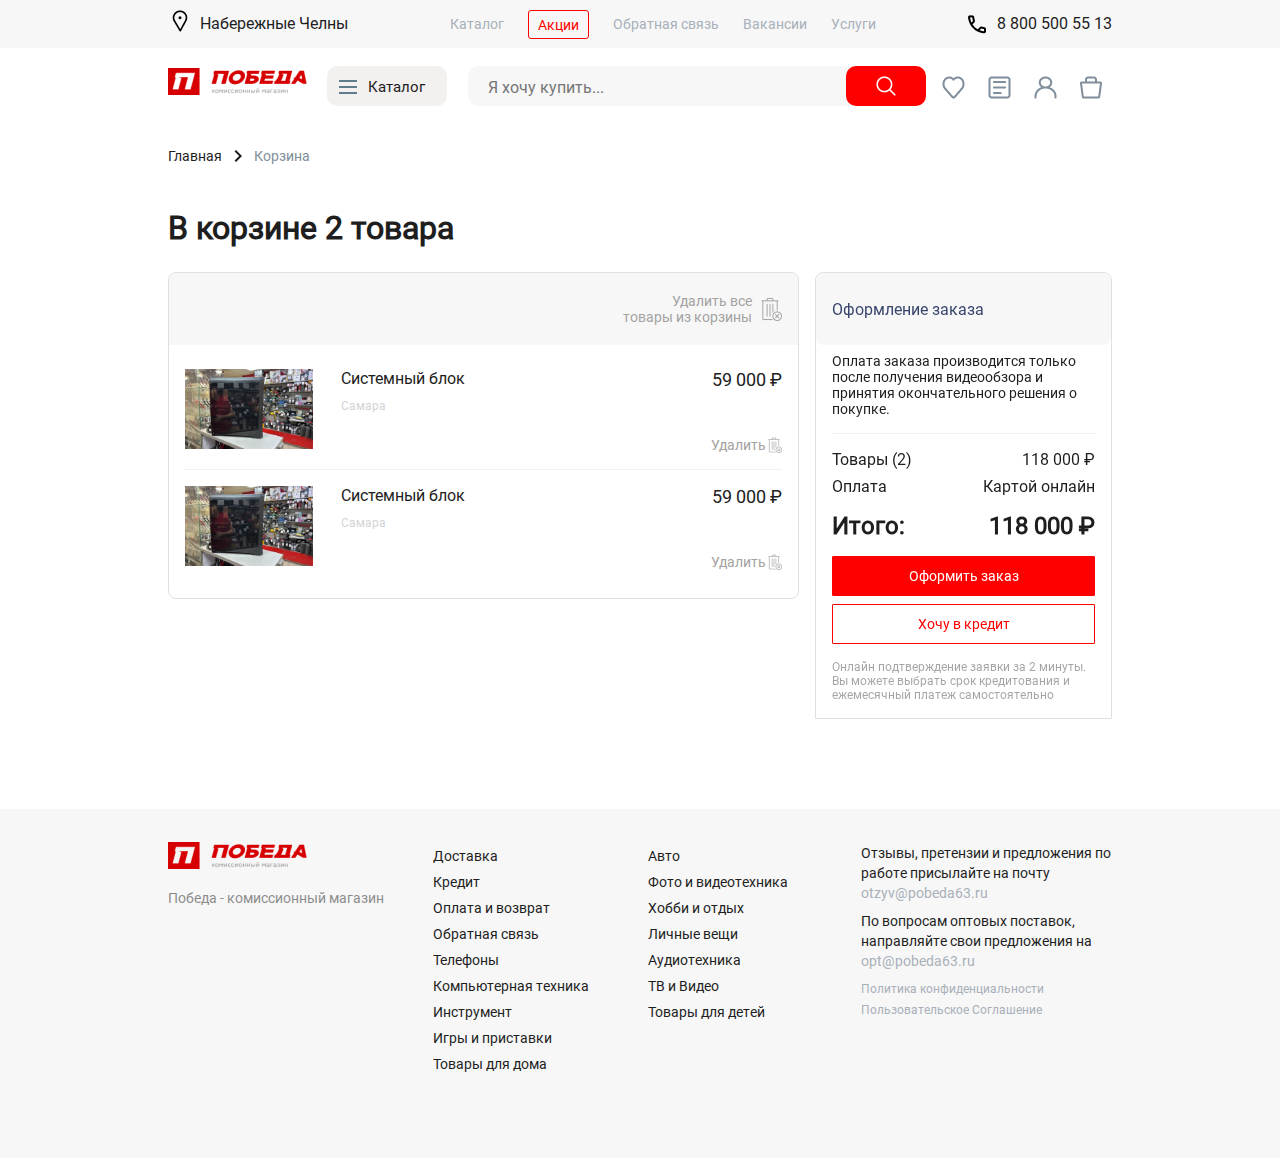
==== commit c2605f67: "Полный адаптив для планшетной версии" ====
--- a/html/cart.html
+++ b/html/cart.html
@@ -1303,6 +1303,18 @@
         <a href="../html/index.html"
           ><span data-svg="logo" class="navbar-logo"></span
         ></a>
+        <div class="navbar-city">
+          <div class="navbar-city-icon">
+            <i class="ui-icon ui-icon-place"></i>
+          </div>
+          <div class="navbar-city-content">
+            <div class="navbar-city-label">
+              <div class="j-dropdown">
+                <div class="j-dropdown-header">Набережные Челны</div>
+              </div>
+            </div>
+          </div>
+        </div>
         <div class="navbar-catalog-button" id="navbarButton">
           <i class="ui-icon ui-icon-catalog"></i>
           <div class="navbar-catalog-button-label">Каталог</div>
--- a/css/main-components.css
+++ b/css/main-components.css
@@ -187,7 +187,14 @@
   margin-right: 8px;
   background-image: url("../img/icon-phone.png");
 }
-
+@media (max-width: 1023px) {
+  .navbar-top .navbar-city {
+    display: none;
+  }
+  .navbar-top .nav {
+    margin-left: 0;
+  }
+}
 /*NAVBAR_CATALOG*/
 .navbar-catalog {
   --offset-top: 118px;
@@ -407,7 +414,33 @@
 .navbar-catalog .is-active .ui-icon-category-tovary-dlya-detei {
   background-image: url("../img/stroller-red.png");
 }
-
+@media (max-width: 1439px) {
+  .j-container {
+    padding-left: 40px;
+    padding-right: 40px;
+    max-width: 1024px;
+  }
+}
+@media (max-width: 1023px) {
+  .navbar-catalog {
+    --offset-top: 174px;
+  }
+  .j-container {
+    padding-left: 24px;
+    padding-right: 24px;
+    max-width: 768px;
+  }
+  .navbar-catalog-menu {
+    flex-basis: 300px;
+    min-width: 300px;
+  }
+  .navbar-catalog .subcategories-overlay {
+    grid-template-columns: 1fr;
+  }
+  .navbar-catalog .subcategories {
+    margin-bottom: 20px;
+  }
+}
 /*NAVBAR*/
 .navbar {
   background: #fff;
@@ -562,7 +595,112 @@
 .navbar .nav-item .ui-icon-cart {
   background-image: url("../img/icon-bag.png");
 }
-
+.navbar .navbar-city {
+  display: none;
+}
+.navbar .navbar-city-icon {
+  display: flex;
+  margin-right: 8px;
+  background-image: url(../img/icon-town.png);
+}
+@media (max-width: 1439px) {
+  .navbar-container {
+    align-items: flex-end;
+    padding-bottom: 3px;
+  }
+  .j-container {
+    padding-left: 40px;
+    padding-right: 40px;
+    max-width: 1024px;
+  }
+  .navbar-logo {
+    margin-top: 0px;
+    margin-bottom: 7px;
+  }
+  .navbar-catalog-button {
+    margin-left: 20px;
+  }
+  .navbar .elastic-search {
+    min-width: 370px;
+    margin-left: 21px;
+    margin-right: 8px;
+  }
+  .navbar .nav {
+    margin-bottom: 6px;
+  }
+  .navbar .nav-item-label {
+    display: none;
+  }
+  .navbar .nav-item:not(:last-child) {
+    margin-right: 6px;
+  }
+  .navbar .nav-item {
+    width: 40px;
+  }
+}
+@media (max-width: 1023px) {
+  .j-container {
+    padding-left: 24px;
+    padding-right: 24px;
+    max-width: 768px;
+  }
+  .navbar-container {
+    display: flex;
+    flex-wrap: wrap;
+    margin-top: 8px;
+    height: auto;
+  }
+  .navbar-logo {
+    order: 1;
+    margin-right: 24px;
+    margin-bottom: 3px;
+  }
+  .navbar .navbar-city {
+    margin-bottom: 5px;
+    order: 2;
+    margin-right: auto;
+    align-items: center;
+    display: flex;
+    width: 15%;
+    white-space: nowrap;
+  }
+  .navbar .navbar-city-content {
+    display: flex;
+    align-items: center;
+  }
+  .navbar .navbar-city-label {
+    color: #1e1e1e;
+    font-size: 14px;
+    line-height: 16px;
+    cursor: pointer;
+  }
+  .navbar-catalog-button {
+    order: 4;
+    margin-left: 0;
+    margin-right: 5px;
+    margin-top: 26px;
+  }
+  .navbar .elastic-search {
+    margin: 0;
+    order: 5;
+    flex-grow: 1;
+  }
+  .navbar .nav {
+    min-width: 220px;
+    margin-bottom: 0;
+    order: 3;
+    margin-left: 65px;
+  }
+  .navbar .nav-item-label {
+    display: block;
+  }
+  .navbar .nav-item {
+    width: 70px;
+  }
+  .navbar.sticky {
+    top: -61px !important;
+  }
+}
 /*FOOTER*/
 .footer {
   background: #f7f7f7;
@@ -625,4 +763,43 @@
   color: #a8b0b9;
   transition: 0.2s all ease-in-out;
 }
-/*ADAPTABILITY*/
+@media (max-width: 1439px) {
+  .footer-logo {
+    margin-top: -7px;
+  }
+  .footer-logo-label {
+    margin-top: 17px;
+  }
+  .footer-categories {
+    height: 250px;
+    margin-top: -1px;
+  }
+  .footer-contacts {
+    margin-top: -6px;
+    margin-left: 14px;
+  }
+}
+@media (max-width: 1023px) {
+  .footer {
+    padding: 35px 0 60px;
+  }
+  .footer-container {
+    grid-template-columns: 150px 1fr 165px;
+  }
+  .footer-logo {
+    margin-top: 0px;
+  }
+  .footer-logo-label {
+    font-size: 12px;
+    line-height: 14px;
+    margin-top: 19px;
+  }
+  .footer-categories {
+    padding: 1px 14px 0 24px;
+    margin-top: 0;
+  }
+  .footer-contacts {
+    margin-left: 0;
+    margin-top: 1px;
+  }
+}
--- a/css/cart.css
+++ b/css/cart.css
@@ -347,3 +347,54 @@
   border-color: #000;
   font-size: 14px;
 }
+@media (max-width: 1439px) {
+  .cart-container {
+    grid-column-gap: 16px;
+    grid-template-columns: 1fr 297px;
+  }
+  .cart-card--title {
+    max-width: 290px;
+    line-height: 19px;
+    margin-bottom: 4px;
+  }
+  .cart-card--label {
+    line-height: 14px;
+  }
+}
+@media (max-width: 1023px) {
+  .cart-header {
+    margin-bottom: 16px;
+    font-size: 24px;
+    line-height: 32px;
+  }
+  .cart-container {
+    grid-template-columns: 1fr 218px;
+  }
+  .cart-list--content {
+    padding: 24px 16px;
+  }
+  .cart-card--content {
+    grid-template-columns: 80px auto;
+  }
+  .cart-card--title {
+    max-width: 190px;
+    font-size: 14px;
+    margin-bottom: 10px;
+  }
+  .cart-card--label {
+    margin-bottom: 6px;
+  }
+  .cart-card--amount {
+    font-size: 16px;
+    line-height: 20px;
+  }
+}
+@media (min-width: 767px) and (max-width: 1023px) {
+  .cart-order--label {
+    font-size: 12px;
+  }
+  .cart-order--amount {
+    font-size: 20px;
+    line-height: 23px;
+  }
+}
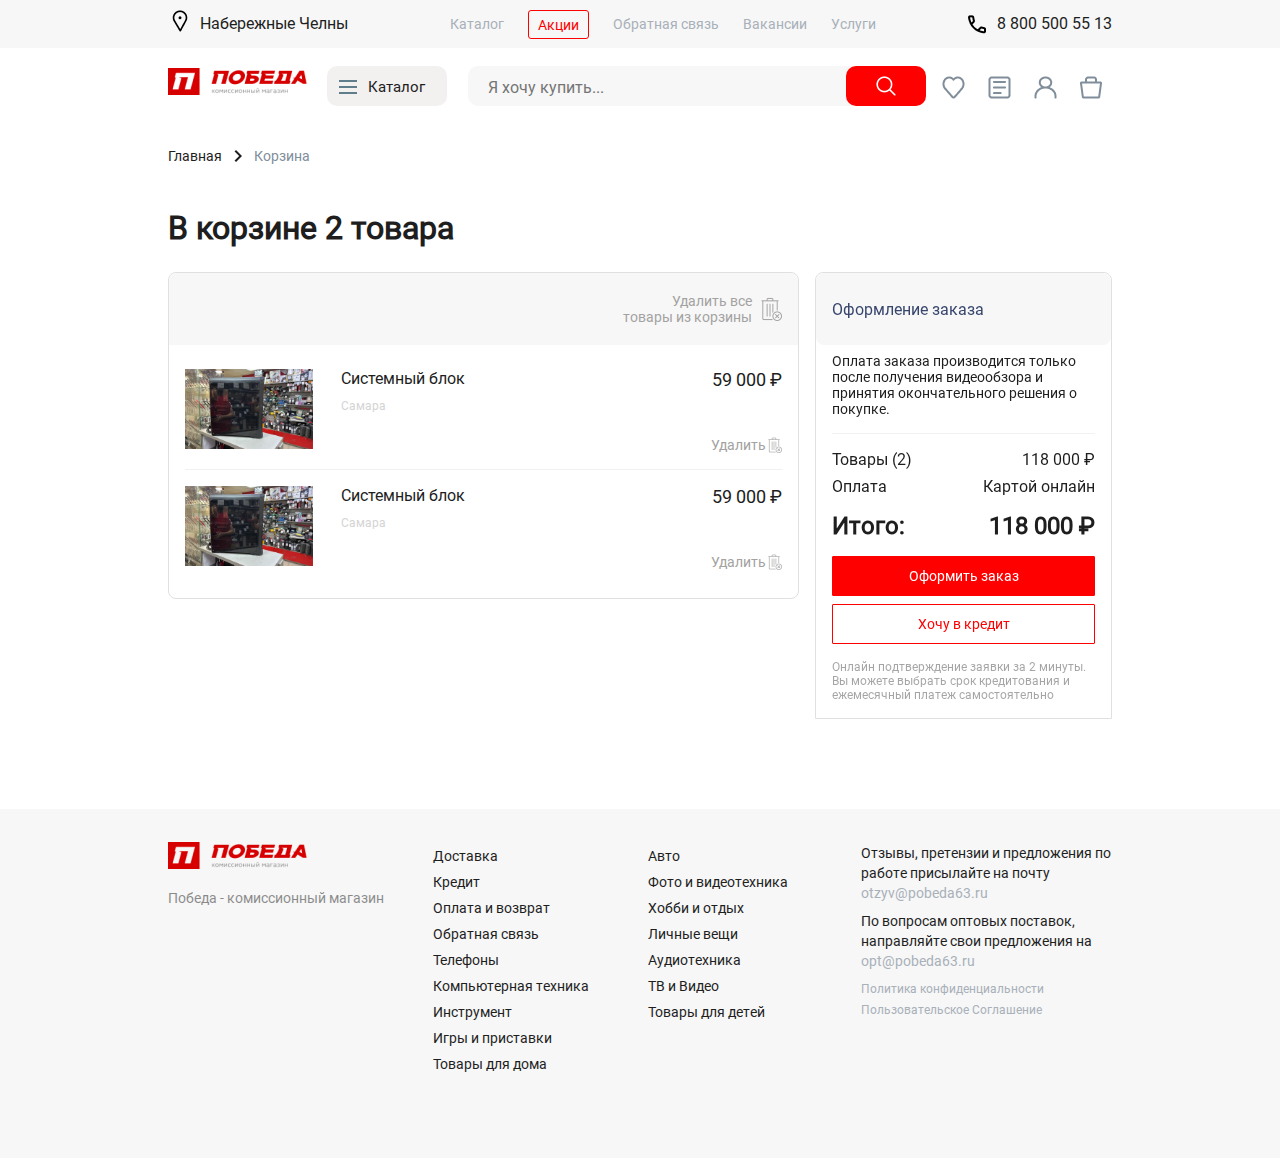
==== commit a175abe6: "Полный адаптив" ====
--- a/html/cart.html
+++ b/html/cart.html
@@ -30,6 +30,72 @@
           <div class="phone">
             <i class="ui-icon ui-icon-phone"></i>
             <a class="phone-label">8 800 500 55 13</a>
+          </div>
+        </div>
+      </div>
+      <div class="navbar-mobile-top">
+        <div class="nav">
+          <div class="nav-item" id="mobileCatalogTopButton">
+            <div class="nav-item-icon">
+              <i class="ui-icon ui-icon-catalog"></i>
+            </div>
+            <div class="nav-item-label">Каталог</div>
+          </div>
+          <div class="nav-item">
+            <div class="nav-item-icon">
+              <i class="ui-icon ui-icon-percent"></i>
+            </div>
+            <div class="nav-item-label">Акции</div>
+          </div>
+          <div class="nav-item">
+            <div class="nav-item-icon">
+              <i class="ui-icon ui-icon-category-telefony-mobile"></i>
+            </div>
+            <div class="nav-item-label">Телефоны</div>
+          </div>
+          <div class="nav-item">
+            <div class="nav-item-icon">
+              <i class="ui-icon ui-icon-category-instrument-mobile"></i>
+            </div>
+            <div class="nav-item-label">Инструменты</div>
+          </div>
+        </div>
+      </div>
+      <div class="navbar-mobile">
+        <div class="nav">
+          <div class="nav-item">
+            <div class="nav-item-icon">
+              <a href="../html/index.html"
+                ><i class="ui-icon ui-icon-home"></i
+              ></a>
+            </div>
+            <div class="nav-item-label">Главная</div>
+          </div>
+          <div class="nav-item" id="mobileCatalogDownButton">
+            <div class="nav-item-icon">
+              <i class="ui-icon ui-icon-catalog"></i>
+            </div>
+            <div class="nav-item-label">Каталог</div>
+          </div>
+          <div class="nav-item is-active">
+            <div class="nav-item-icon">
+              <a href="../html/cart.html"
+                ><i class="ui-icon ui-icon-cart"></i
+              ></a>
+            </div>
+            <div class="nav-item-label">Корзина</div>
+          </div>
+          <div class="nav-item">
+            <div class="nav-item-icon">
+              <i class="ui-icon ui-icon-inventory"></i>
+            </div>
+            <div class="nav-item-label">Заказы</div>
+          </div>
+          <div class="nav-item">
+            <div class="nav-item-icon">
+              <i class="ui-icon ui-icon-person"></i>
+            </div>
+            <div class="nav-item-label">Войти</div>
           </div>
         </div>
       </div>
--- a/css/main-components.css
+++ b/css/main-components.css
@@ -187,6 +187,95 @@
   margin-right: 8px;
   background-image: url("../img/icon-phone.png");
 }
+.navbar-mobile-top {
+  position: absolute;
+  width: 100%;
+  top: 90px;
+}
+.navbar-mobile .nav,
+.navbar-mobile-top .nav {
+  margin-top: 5px;
+  height: 52px;
+  display: flex;
+  justify-content: center;
+  align-items: center;
+}
+.navbar-mobile .nav-item,
+.navbar-mobile-top .nav-item {
+  flex-grow: 1;
+  text-align: center;
+  color: #808d9a;
+  height: 100%;
+  display: flex;
+  flex-direction: column;
+  align-items: center;
+  justify-content: center;
+}
+.navbar-mobile .nav-item-icon,
+.navbar-mobile-top .nav-item-icon {
+  width: 24px;
+  height: 24px;
+  display: flex;
+  justify-content: center;
+  align-items: center;
+  position: relative;
+}
+.navbar-mobile .nav-item-label,
+.navbar-mobile-top .nav-item-label {
+  margin-top: 4px;
+  font-weight: 500;
+  font-size: 12px;
+  line-height: 14px;
+}
+.ui-icon-catalog {
+  background-image: url(../img/icon-list.png);
+}
+.ui-icon-percent {
+  background-image: url(../img/icons-percent.png);
+}
+.ui-icon-category-telefony-mobile {
+  background-image: url(../img/icon-phone-gray.png);
+}
+.ui-icon-category-instrument-mobile {
+  background-image: url(../img/icon-drill-gray.png);
+}
+.navbar-mobile {
+  position: fixed;
+  left: 0;
+  bottom: 0;
+  width: 100%;
+  background: #fff;
+  height: 64px;
+  box-shadow: 0 -1px 4px rgba(0, 0, 0, 0.25);
+  display: block;
+  z-index: var(--navbarMobile-index, 11);
+}
+.navbar-mobile,
+.navbar-mobile-top {
+  display: none;
+}
+.navbar-mobile .nav-item.is-active {
+  color: var(--color-red);
+}
+
+.ui-icon-home {
+  background-image: url(../img/icon-home-mobile.png);
+}
+.nav-item.is-active .ui-icon-home {
+  background-image: url(../img/icon-home-mobile-red.png);
+}
+.ui-icon-cart {
+  background-image: url(../img/icon-cart-mobile.png);
+}
+.nav-item.is-active .ui-icon-cart {
+  background-image: url(../img/icon-cart-mobile-red.png);
+}
+.ui-icon-inventory {
+  background-image: url(../img/icon-docs.png);
+}
+.ui-icon-person {
+  background-image: url(../img/icon-user.png);
+}
 @media (max-width: 1023px) {
   .navbar-top .navbar-city {
     display: none;
@@ -803,3 +892,85 @@
     margin-top: 1px;
   }
 }
+@media (max-width: 767px) {
+  header.header {
+    position: absolute;
+    z-index: 97;
+  }
+  .navbar-top {
+    display: none;
+  }
+  .navbar {
+    padding-bottom: 0;
+  }
+  .navbar-container {
+    align-items: center;
+    margin-top: 10px;
+    justify-content: flex-start;
+  }
+  .j-container {
+    padding-left: 20px;
+    padding-right: 20px;
+    max-width: 100%;
+  }
+  .navbar-logo {
+    margin-bottom: 0;
+    margin-right: 0px;
+  }
+  .navbar .navbar-city {
+    margin-right: 0;
+    margin-left: auto;
+    width: auto;
+  }
+  .navbar-catalog-button {
+    display: none;
+  }
+  .navbar .elastic-search {
+    margin-top: 12px;
+    min-width: 100%;
+  }
+  .navbar .nav {
+    display: none;
+  }
+  .elastic-search-input {
+    font-size: 14px;
+    line-height: 16px;
+  }
+  .navbar-mobile,
+  .navbar-mobile-top {
+    display: block;
+  }
+  .main-preview {
+    margin-bottom: 50px;
+    margin-top: 12px;
+  }
+  .footer {
+    padding-top: 40px;
+    padding-bottom: 90px;
+  }
+  .footer-container {
+    grid-template-columns: 1fr;
+  }
+  .footer-categories {
+    padding: 0;
+    margin-bottom: 37px;
+    height: auto;
+  }
+  .footer-contacts {
+    margin-top: 0;
+    max-width: 260px;
+  }
+  .footer-contacts-email {
+    margin-bottom: 18px;
+  }
+  .footer-contacts-item {
+    margin-bottom: 2px;
+  }
+  .footer-logo-label {
+    margin-bottom: 25px;
+    max-width: 220px;
+  }
+  .navbar-catalog {
+    --offset-top: 154px;
+  }
+}
--- a/css/cart.css
+++ b/css/cart.css
@@ -398,3 +398,24 @@
     line-height: 23px;
   }
 }
+@media (max-width: 767px) {
+  main.main {
+    padding-top: 60px;
+  }
+  .breadcrumbs {
+    padding: 16px 0 16px;
+  }
+  .app-content {
+    padding-bottom: 40px;
+  }
+  .cart-container {
+    grid-row-gap: 16px;
+    grid-template-columns: 1fr;
+  }
+  .cart-order {
+    position: static;
+  }
+  .cart-order--label {
+    padding: 16px 0 16px;
+  }
+}
